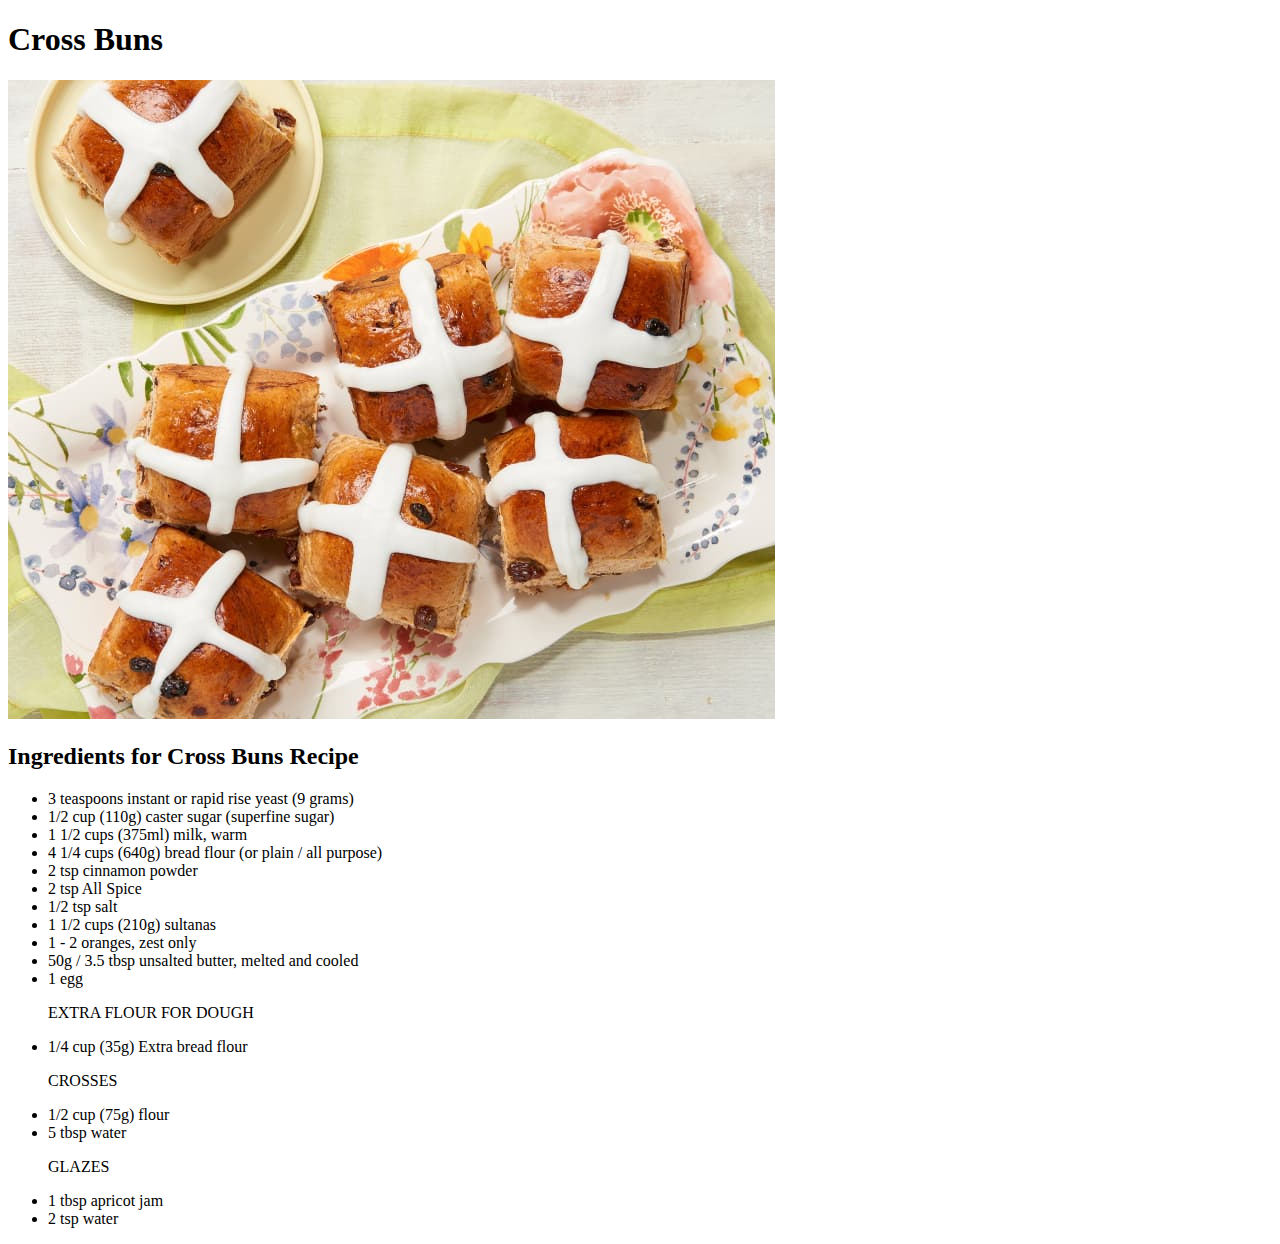
==== recipes/crossbuns.html @ fd4ff5fd "Add another link to index.html and made anoter web recipe crossbuns.html" ====
<!DOCTYPE html>
<html lang="en">
<head>
    <meta charset="UTF-8">
    <title>Cross Buns Recipes</title>
</head>
<body>
    <h1>Cross Buns </h1>
    <img src="/img/crossbuns.jpg">

    <h2>Ingredients for Cross Buns Recipe</h2>
    <ul>
        <li>3 teaspoons instant or rapid rise yeast (9 grams)</li>
        <li>1/2 cup (110g) caster sugar (superfine sugar)</li>
        <li>1 1/2 cups (375ml) milk, warm </li>
        <li>4 1/4 cups (640g) bread flour (or plain / all purpose) </li>
        <li>2 tsp cinnamon powder </li>
        <li>2 tsp All Spice</li>
        <li>1/2 tsp salt </li>
        <li>1 1/2 cups (210g) sultanas </li>
        <li>1 - 2 oranges, zest only</li>
        <li>50g / 3.5 tbsp  unsalted butter, melted and cooled</li>
        <li>1 egg  </li>
        <p>EXTRA FLOUR FOR DOUGH</p>
        <li>1/4 cup (35g) Extra bread flour</li>
        <p>CROSSES</p>
        <li>1/2 cup (75g) flour</li>
        <li>5 tbsp water</li>
        <p>GLAZES</p>
        <li>1 tbsp apricot jam</li>
        <li>2 tsp water</li>
        
    </ul>

    
</body>
</html>
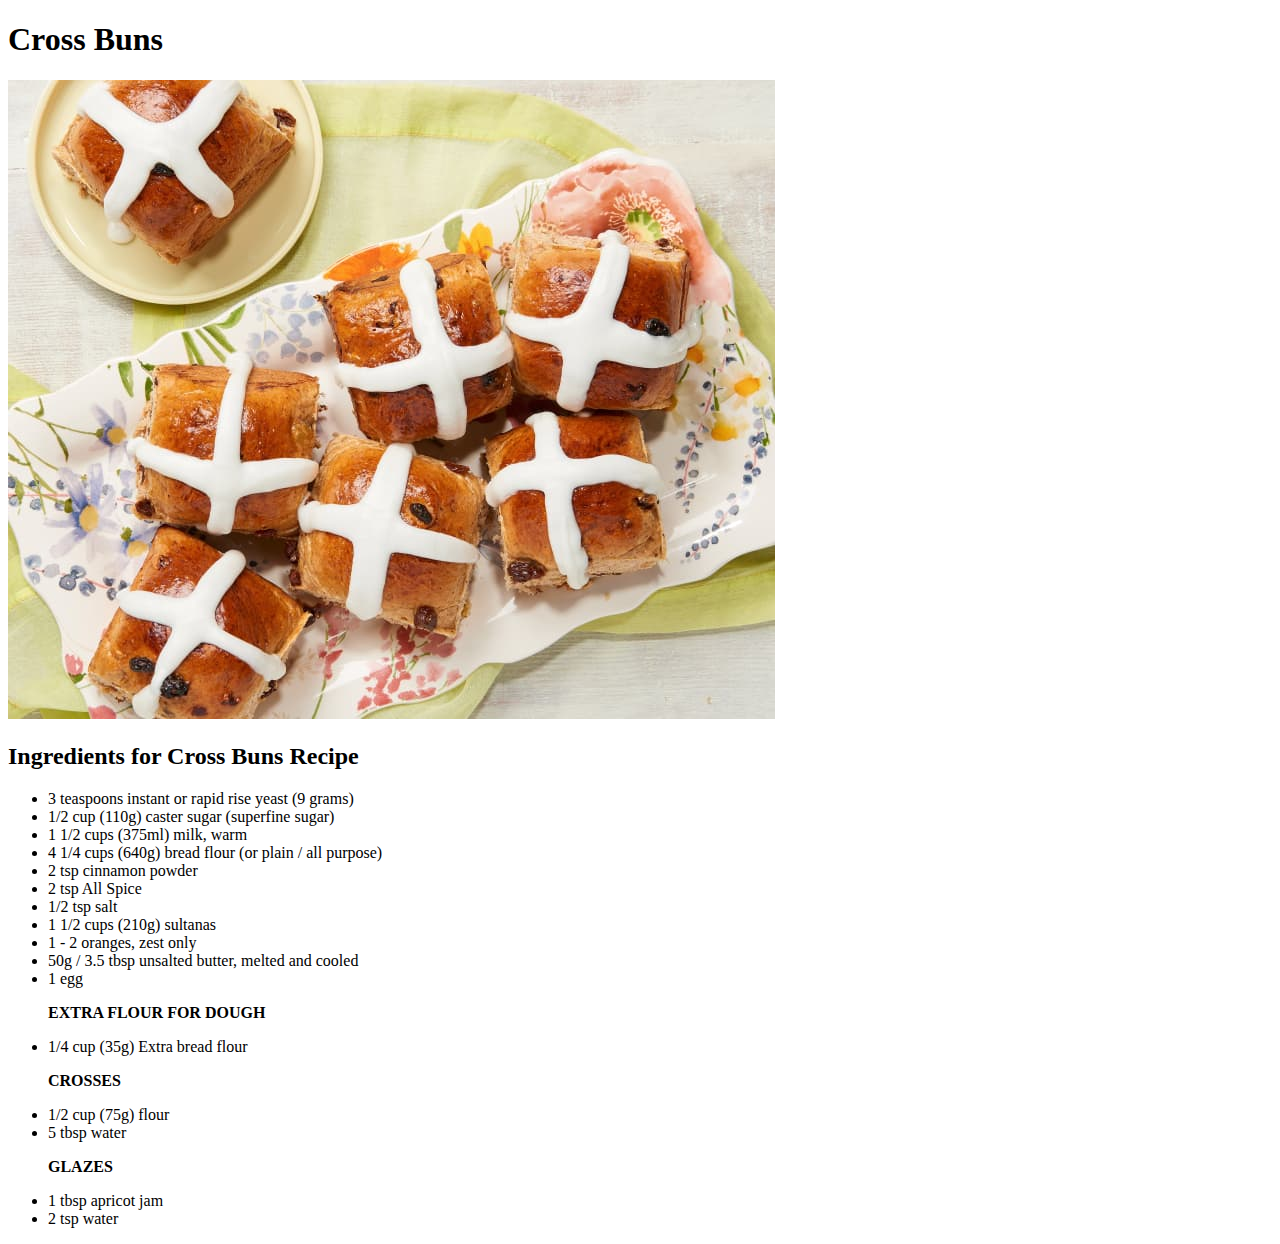
==== commit 14409881: "Added strong tag" ====
--- a/recipes/crossbuns.html
+++ b/recipes/crossbuns.html
@@ -21,14 +21,15 @@
         <li>1 - 2 oranges, zest only</li>
         <li>50g / 3.5 tbsp  unsalted butter, melted and cooled</li>
         <li>1 egg  </li>
-        <p>EXTRA FLOUR FOR DOUGH</p>
+        <p><strong> EXTRA FLOUR FOR DOUGH</strong></p>
         <li>1/4 cup (35g) Extra bread flour</li>
-        <p>CROSSES</p>
+        <p><strong>CROSSES </strong></p>
         <li>1/2 cup (75g) flour</li>
         <li>5 tbsp water</li>
-        <p>GLAZES</p>
+        <p><strong> GLAZES</strong></p>
         <li>1 tbsp apricot jam</li>
         <li>2 tsp water</li>
+        
         
     </ul>
 
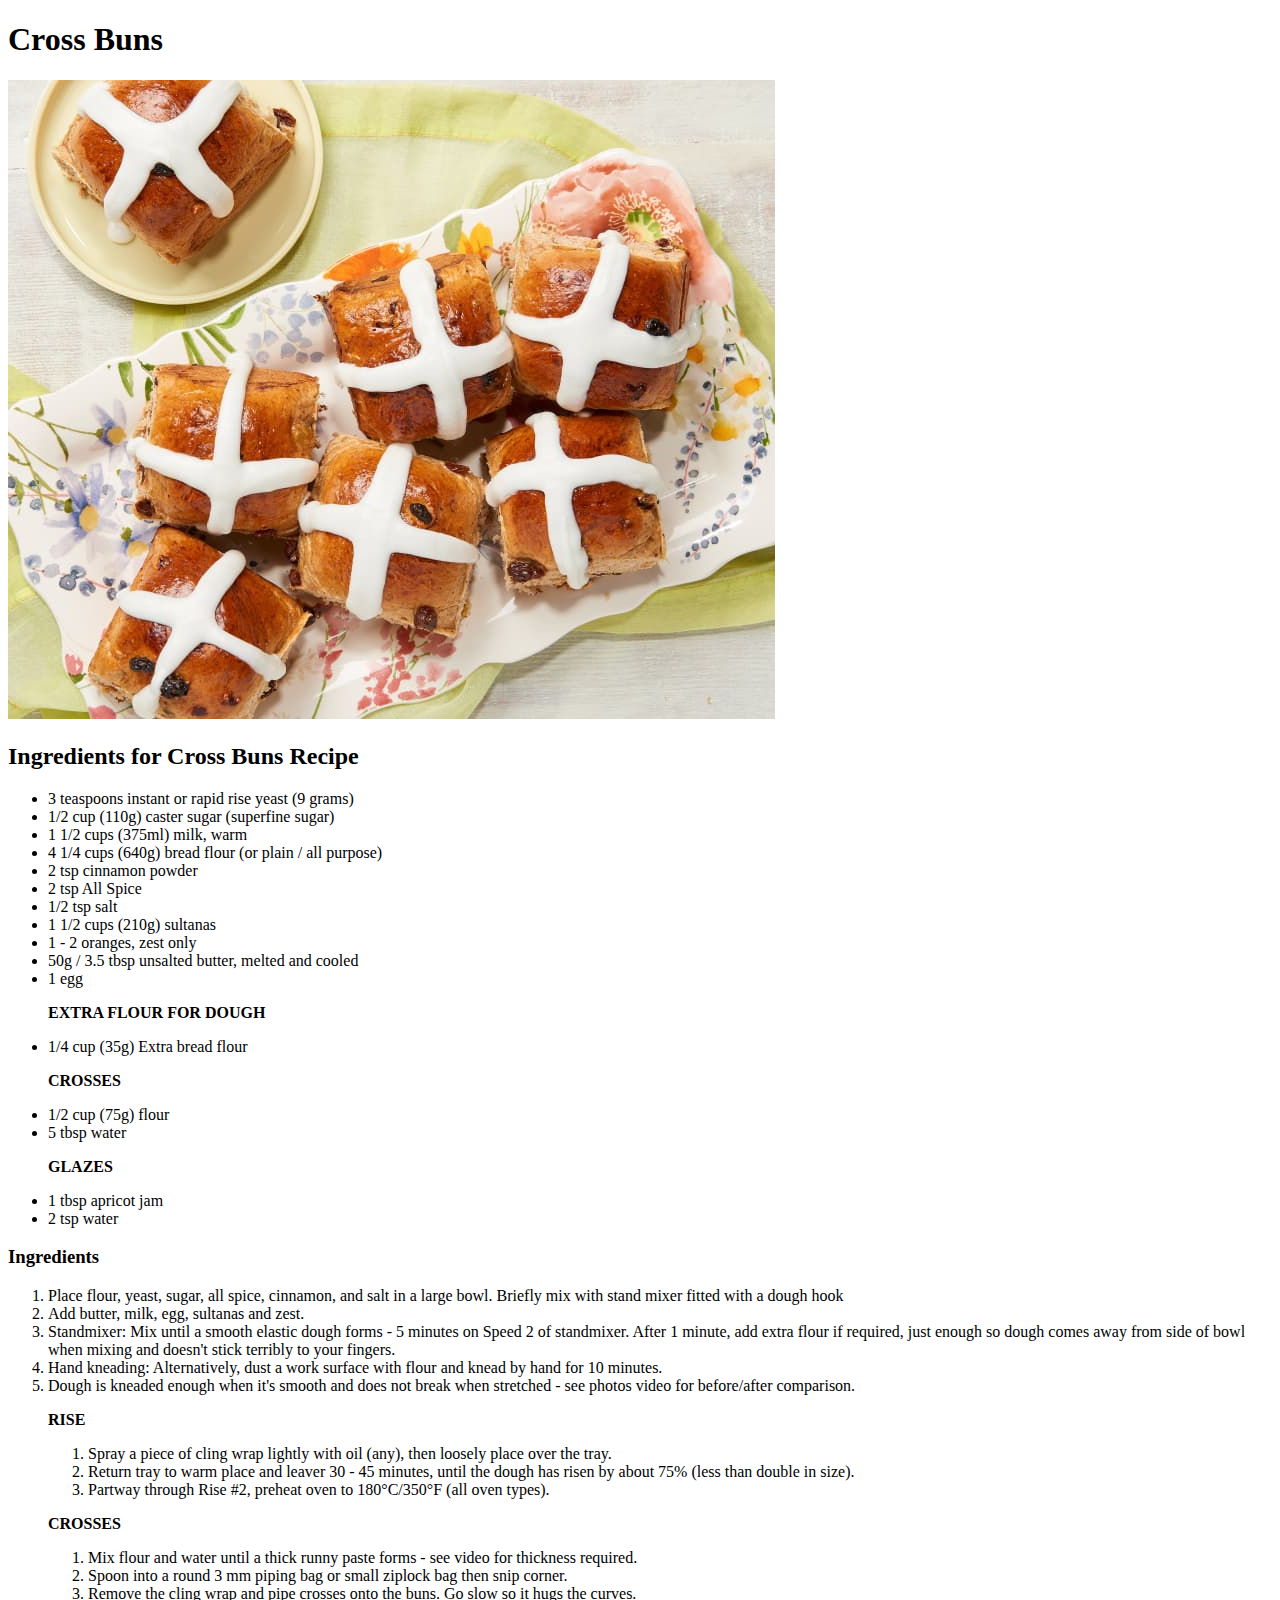
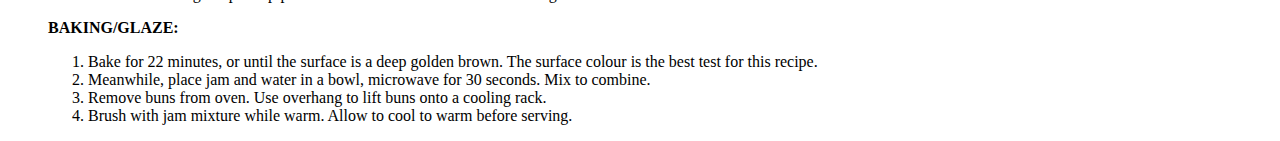
==== commit 8181ad7c: "Added the steps for the recipe included some ol for it" ====
--- a/recipes/crossbuns.html
+++ b/recipes/crossbuns.html
@@ -29,9 +29,36 @@
         <p><strong> GLAZES</strong></p>
         <li>1 tbsp apricot jam</li>
         <li>2 tsp water</li>
-        
-        
     </ul>
+
+    <h3>Ingredients</h3>
+        <ol>
+            <li>Place flour, yeast, sugar, all spice, cinnamon, and salt in a large bowl. Briefly mix with stand mixer fitted with a dough hook </li>
+            <li>Add butter, milk, egg, sultanas and zest. </li>
+            <li>Standmixer: Mix until a smooth elastic dough forms - 5 minutes on Speed 2 of standmixer. After 1 minute, add extra flour if required, just enough so dough comes away from side of bowl when mixing and doesn't stick terribly to your fingers. </li>
+            <li>Hand kneading: Alternatively, dust a work surface with flour and knead by hand for 10 minutes. </li>
+            <li>Dough is kneaded enough when it's smooth and does not break when stretched - see photos video for before/after comparison. </li>
+
+            <p><strong> RISE</strong></p>
+            <ol> 
+                <li>Spray a piece of cling wrap lightly with oil (any), then loosely place over the tray.</li>
+                <li>Return tray to warm place and leaver 30 - 45 minutes, until the dough has risen by about 75% (less than double in size). </li>
+                <li> Partway through Rise #2, preheat oven to 180°C/350°F (all oven types).</li>
+            </ol>
+            <p><strong>CROSSES</strong></p>
+            <ol>
+                <li>Mix flour and water until a thick runny paste forms - see video for thickness required.</li>
+                <li>Spoon into a round 3 mm piping bag or small ziplock bag then snip corner. </li>
+                <li>Remove the cling wrap and pipe crosses onto the buns. Go slow so it hugs the curves. </li>
+            </ol>
+            <p><strong>BAKING/GLAZE: </strong></p>
+            <ol>
+                <li> Bake for 22 minutes, or until the surface is a deep golden brown. The surface colour is the best test for this recipe.</li>
+                <li>Meanwhile, place jam and water in a bowl, microwave for 30 seconds. Mix to combine. </li>
+                <li> Remove buns from oven. Use overhang to lift buns onto a cooling rack.</li>
+                <li> Brush with jam mixture while warm. Allow to cool to warm before serving.</li>
+            </ol>
+        </ol>
 
     
 </body>
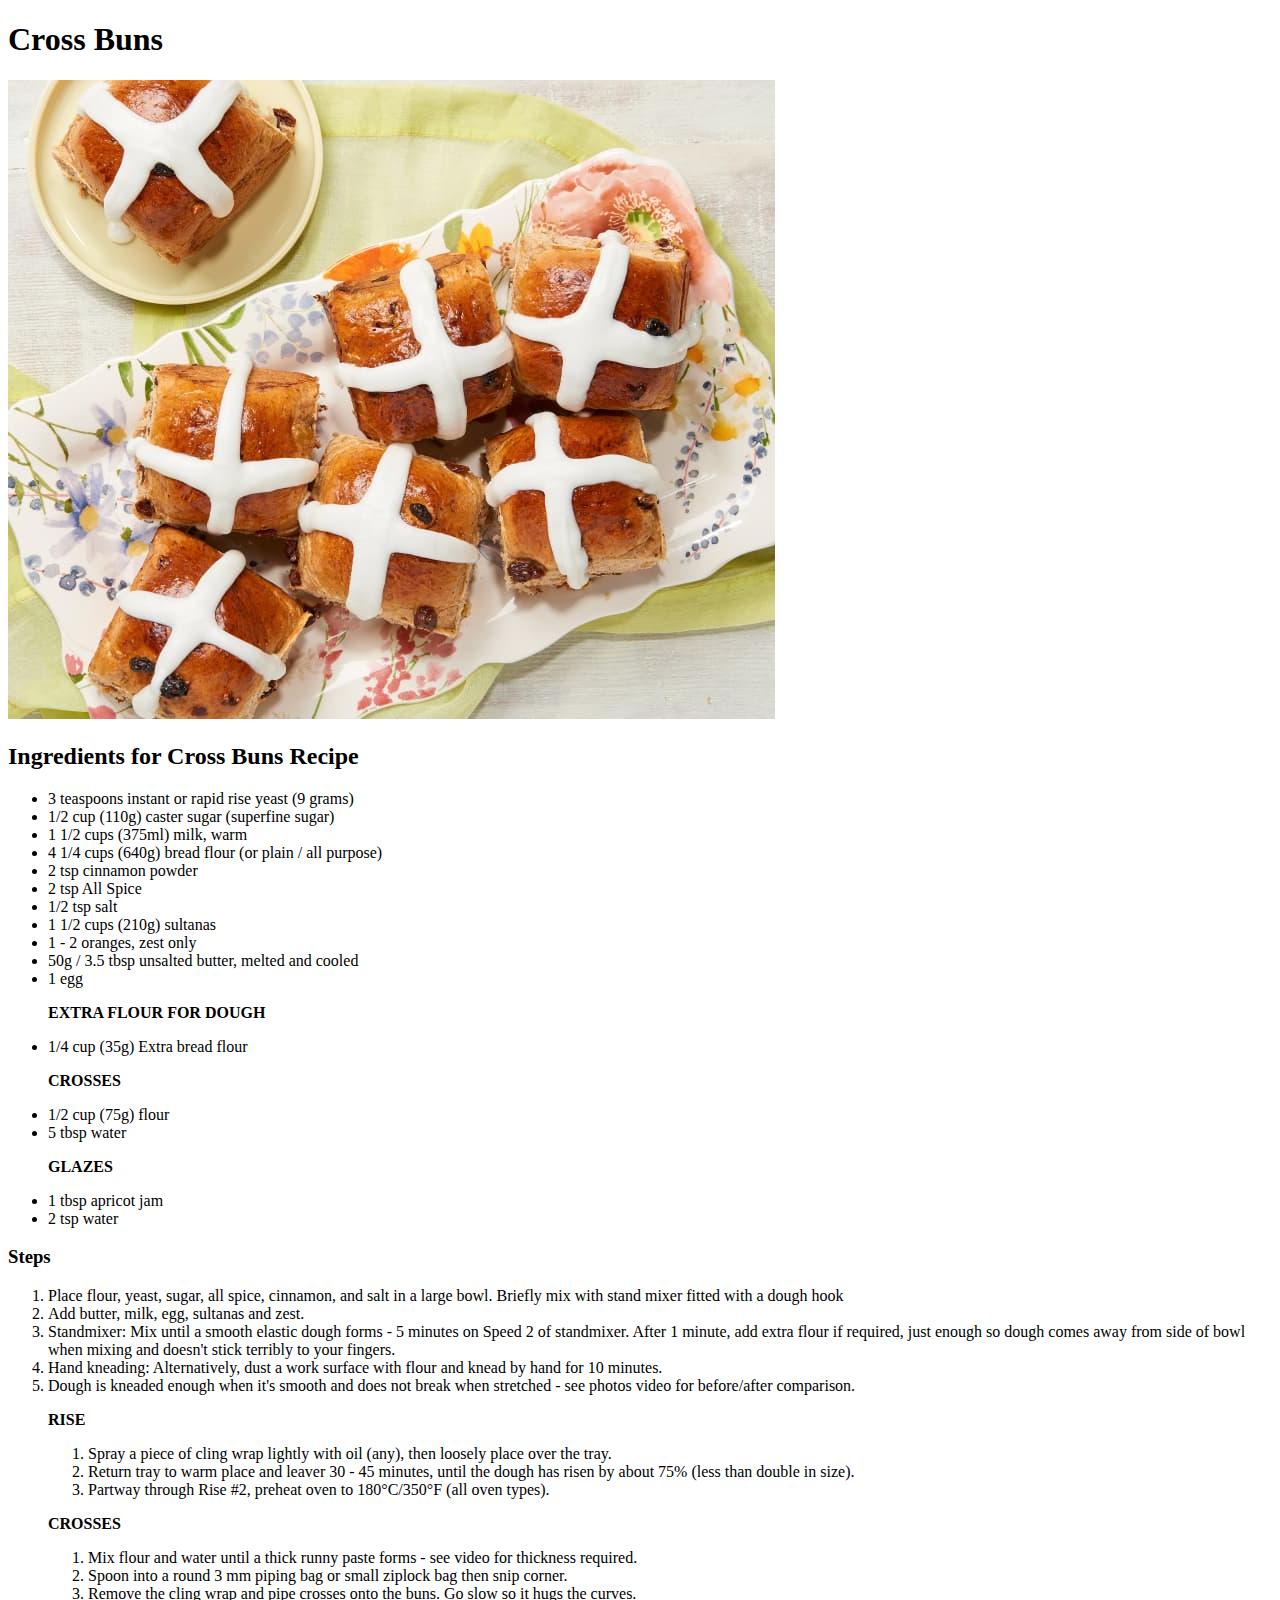
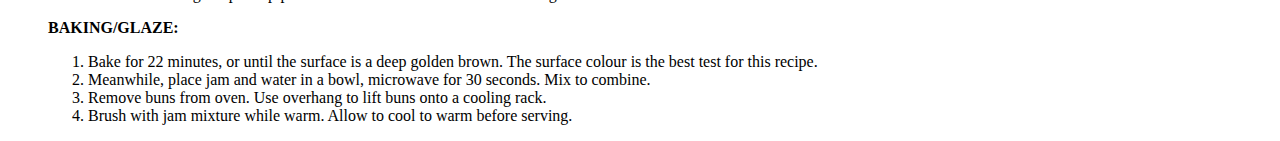
==== commit 387bd566: "Edited Ingredients >>> Steps" ====
--- a/recipes/crossbuns.html
+++ b/recipes/crossbuns.html
@@ -31,7 +31,7 @@
         <li>2 tsp water</li>
     </ul>
 
-    <h3>Ingredients</h3>
+    <h3>Steps</h3>
         <ol>
             <li>Place flour, yeast, sugar, all spice, cinnamon, and salt in a large bowl. Briefly mix with stand mixer fitted with a dough hook </li>
             <li>Add butter, milk, egg, sultanas and zest. </li>
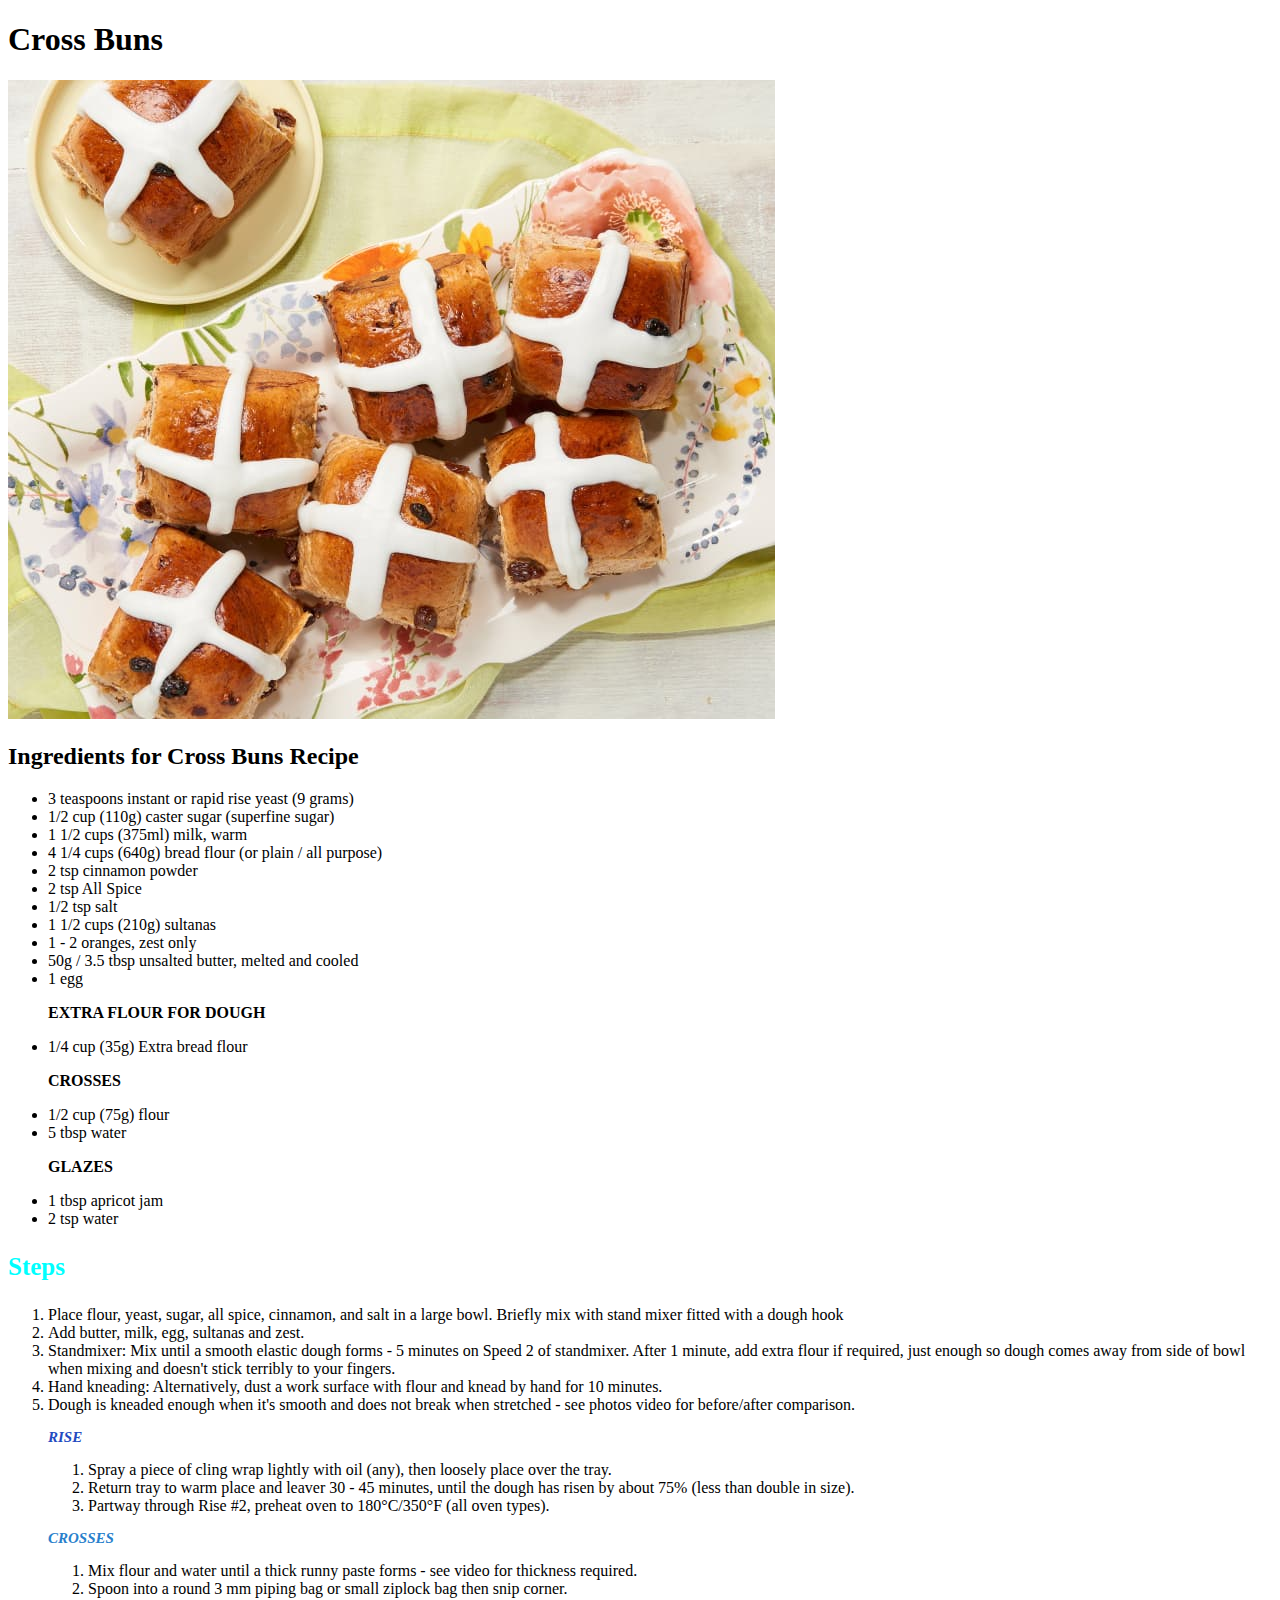
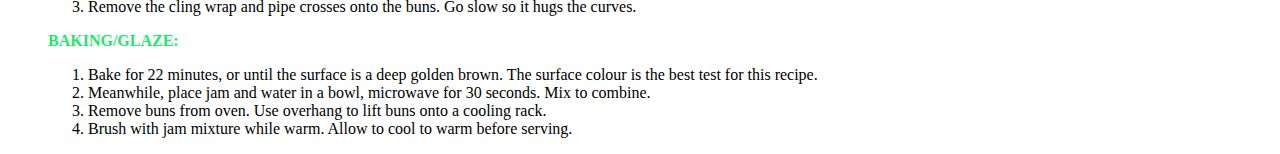
==== commit c33173b5: "Removed strong tags and styled them with css" ====
--- a/recipes/crossbuns.html
+++ b/recipes/crossbuns.html
@@ -3,13 +3,14 @@
 <head>
     <meta charset="UTF-8">
     <title>Cross Buns Recipes</title>
+    <link rel="stylesheet" href="/style.css">
 </head>
 <body>
     <h1>Cross Buns </h1>
     <img src="/img/crossbuns.jpg">
 
     <h2>Ingredients for Cross Buns Recipe</h2>
-    <ul>
+    <ul class="crossbuns">
         <li>3 teaspoons instant or rapid rise yeast (9 grams)</li>
         <li>1/2 cup (110g) caster sugar (superfine sugar)</li>
         <li>1 1/2 cups (375ml) milk, warm </li>
@@ -31,27 +32,27 @@
         <li>2 tsp water</li>
     </ul>
 
-    <h3>Steps</h3>
-        <ol>
+    <h3 style="color:aqua; font-size: 25px; font-weight: bold;" >Steps</h3>
+        <ol class="steps">
             <li>Place flour, yeast, sugar, all spice, cinnamon, and salt in a large bowl. Briefly mix with stand mixer fitted with a dough hook </li>
             <li>Add butter, milk, egg, sultanas and zest. </li>
             <li>Standmixer: Mix until a smooth elastic dough forms - 5 minutes on Speed 2 of standmixer. After 1 minute, add extra flour if required, just enough so dough comes away from side of bowl when mixing and doesn't stick terribly to your fingers. </li>
             <li>Hand kneading: Alternatively, dust a work surface with flour and knead by hand for 10 minutes. </li>
             <li>Dough is kneaded enough when it's smooth and does not break when stretched - see photos video for before/after comparison. </li>
 
-            <p><strong> RISE</strong></p>
-            <ol> 
+            <p style="font-size:15px; font-weight: bold;font-style: italic;color:rgb(35, 75, 193)">RISE</p>
+            <ol class="rise"> 
                 <li>Spray a piece of cling wrap lightly with oil (any), then loosely place over the tray.</li>
                 <li>Return tray to warm place and leaver 30 - 45 minutes, until the dough has risen by about 75% (less than double in size). </li>
                 <li> Partway through Rise #2, preheat oven to 180°C/350°F (all oven types).</li>
             </ol>
-            <p><strong>CROSSES</strong></p>
+            <p style="font-size:15px; font-weight: bold;font-style: italic;color:rgb(41, 128, 204)">CROSSES</p>
             <ol>
                 <li>Mix flour and water until a thick runny paste forms - see video for thickness required.</li>
                 <li>Spoon into a round 3 mm piping bag or small ziplock bag then snip corner. </li>
                 <li>Remove the cling wrap and pipe crosses onto the buns. Go slow so it hugs the curves. </li>
             </ol>
-            <p><strong>BAKING/GLAZE: </strong></p>
+            <p style="font-size 18px; color:rgb(33, 232, 106);"><strong>BAKING/GLAZE: </strong></p>
             <ol>
                 <li> Bake for 22 minutes, or until the surface is a deep golden brown. The surface colour is the best test for this recipe.</li>
                 <li>Meanwhile, place jam and water in a bowl, microwave for 30 seconds. Mix to combine. </li>
--- a/style.css
+++ b/style.css
@@ -0,0 +1,21 @@
+.button1,
+.button2,
+.button3{
+    background-color: rgb(241, 128, 151);
+    text alignment: center;
+    font-size: 20px;
+    font-weight: bold;
+    font-family:"Times New Roman", "Helvetica Neue", Helvetica, Arial;
+
+    
+}
+
+.button1{
+    color: navy;    
+}
+.button2{
+    color: rgb(225, 237, 129); 
+}
+.button3{
+    color: rgb(15, 230, 233); 
+}